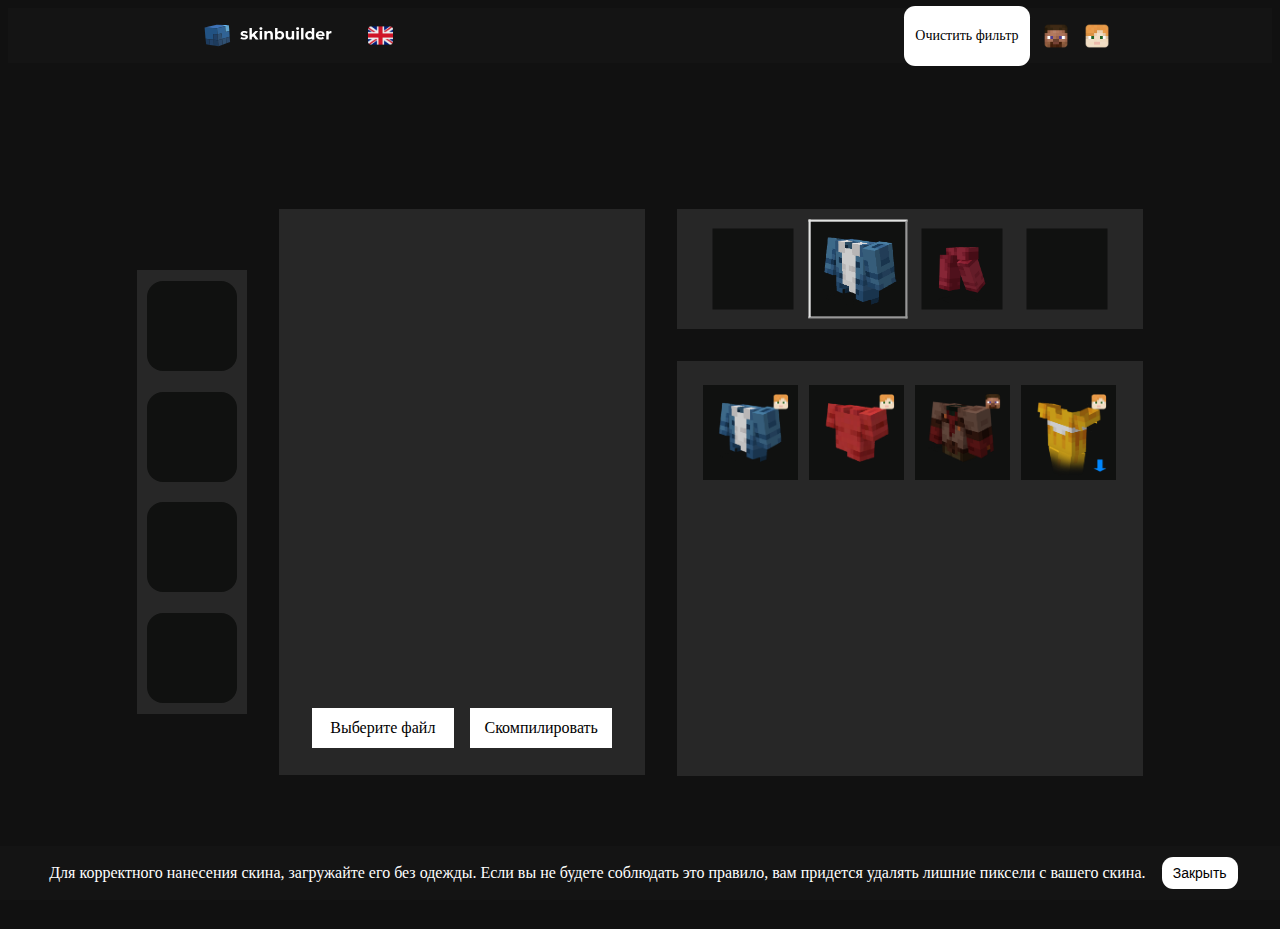
==== index.html @ a7ff2579 "up" ====
<!DOCTYPE html>
<html lang="ru">
<head>
    <meta charset="UTF-8">
    <meta name="viewport" content="width=device-width, initial-scale=1.0">

    <link rel="stylesheet" href="style.css">
    <link rel="stylesheet" href="adapt.css">
    <link rel="stylesheet" href="https://baguettecss.github.io/v2/v2.css">
    <link rel="shortcut icon" href="https://skinbuildermd.github.io/img/logo/skinbuilder-logo-mini.svg" type="image/x-icon">

    <script src="./js/compile-skin.js"></script>
    <script src="./js/change-clothes.js"></script>
    <script src="./js/selected-file.js"></script>
    <script src="./js/filter.js"></script>

    <title>SkinBuilder</title>
</head>
<body>
    <div class="headline">
        <div class="logo1">
            <a href="./">
                <img src="./img/logo/skinbuilder-logo-full.svg" alt="лого">
            </a>
            <div class="lang-sel">
                <a href="/en"><img src="https://skinbuildermd.github.io/img/icons/en-flag.png"></a>
            </div>  
        </div>
        <div class="steve-alex" id="steveAlexPanel">
            <div class="btns-filter">
                <div data-f="all" class="clear-filters -br1">
                    <p>Очистить фильтр</p>
                  </div>
                  <img data-f="steve" id="steve" title="Толстые руки у скина" src="./img/icons/steve.png" alt="Толстые руки у скина">
                  <img data-f="alex" id="alex" title="Тонкие руки у скина" src="./img/icons/alex.png" alt="Тонкие руки у скина">
            </div>
          </div>               
    </div>
    <div class="main">
        <div class="ll">
            <p>Использовать лучше на ПК.</p>
        </div>
        <div class="in">
            <div class="pre-skin">
                <div class="adds-skins -br1">
                    <div id="golova" class="installed"></div>
                    <div id="verh" class="installed"></div>                    
                    <div id="nogi" class="installed"></div>
                    <div id="obuv" class="installed"></div>
                </div>
            </div>
            <div class="skin -br1">
                <div class="pix-skin">
                    <img id="skin-sel" src="img/air.png">
                </div>
                <div class="skompil">
                    <label class="change-btn -br1" for="inputImage">
                        <span id="labelText" title="Выберите файл...">Выберите файл</span>
                        <input type="file" id="inputImage" accept="image/*">
                    </label>
                    <div style="margin-left: 1rem;" class="skompil-btn -br1" title="Скомпилировать Ваш скин">
                        <p id="compileButton" title="Скомпилировать Ваш скин" onclick="compileSkin()">Скомпилировать</p>
                    </div>
                </div>
            </div>
            <div class="at">
                <div class="clothes -br1">
                    <div class="-br1 c hj"></div>
                    <div class="-br1 c verh selected" onclick="changeClothes('verh')"><img class="verh" src="./img/models/var/verh_1.png"></div>
                    <div class="-br1 c nogi" id="nogi-add" onclick="changeClothes('nogi')"><img src="./img/models/nogi/nogi_1.png"></div>
                    <div class="-br1 c obuv" onclick="changeClothes('obuv')"></div>
                </div>
                <div class="all-cloat -br1">
                    <div class="all-cloat-scroll">
                        <div class="w -br1" data-skin="alex">
                            <img id="verh-go" src="./img/models/verh/verh_1.png" alt="">
                        </div>
                        <div class="w -br1" data-skin="alex">
                            <img id="verh-go" src="./img/models/verh/verh_2.png" alt="">
                        </div>
                        <div class="w -br1" data-skin="steve">
                            <img id="verh-go" src="./img/models/verh/verh_3.png" alt="">
                        </div>
                        <div class="w -br1" data-skin="alex">
                            <img id="verh-go" src="./img/models/verh/verh_4.png" alt="">
                        </div>
                    </div>
            </div>
        </div>
    </div>
    <div id="cookie-notification">
        <p>Для корректного нанесения скина, загружайте его без одежды. Если вы не будете соблюдать это правило, вам придется удалять лишние пиксели с вашего скина.</p>
        <button id="close-cookie-notification" onclick="hideCookieNotification()">Закрыть</button>
    </div>
    <script src="./js/shoto.js"></script>
    <script src="./js/cookie.js"></script>
    <script src="./js/alert-cmd.js"></script>
</body>
</html>
---- style.css ----
* {
    color: white;
}
:root {
    --ui-color: #272727;
    --br: 1rem;
    --bar-col: #141414;
}
html {
    background-color: #111111;
    
}
.headline {
    display: flex;
    height: 55px;
    padding-left: 10rem;
    padding-right: 10rem;
    background-color: #141414;
    justify-content: space-between;
}

.logo1 img {
    width: 200px;
    height: 100%;
}

.logo1 {
    display: flex;
    width: 200px;
    height: 100%;
}

.logo1 a {
    display: flex;
    justify-content: center;
    align-content: center;
    height: 100%;
}
.lang-sel {
    display: flex;
}
.lang-sel a {
    display: flex;
    justify-content: center;
    align-items: center;
}
.lang-sel img {
    height: 25px;
    width: 25px;
}
#logo-site:hover {
    fill: #e0751c;
}

.steve-alex {
    display: flex;
    flex-direction: column;
    justify-content: center;
    align-items: center;
}

.steve-alex img {
    width: 30px;
    height: 30px;
    margin-left: .7rem;
}
.btns-filter {
    display: flex;
    justify-content: center;
    align-items: center;
}
.main {
    display: flex;
    justify-content: center;
    align-items: center;
    height: 858px;
}
.skin {
    background-color: var(--ui-color);
    width: 350px;
    height: 550px;
    top: 165px;
    left: 40rem;
    background-size: 111.5%;
    padding: .5rem;
}
.change-btn {
    user-select: none;
    cursor: pointer;
    display: flex;
    justify-content: center;
    align-items: center;
    background-color: #ffffff;
    height: 40px;
    width: 120px;
    padding-right: .7rem;
    padding-left: .7rem;
    position: relative;
    overflow: hidden;
}
.change-btn span {
    color: black;
}
.change-btn input {
    position: absolute;
    top: 0;
    left: 0;
    width: 100%;
    height: 100%;
    opacity: 0;
    cursor: pointer;
}
.pix-skin {
    display: flex;
    justify-content: center;
    align-items: end;
    margin: 4rem;
    margin-top: 5.25rem;
    height: 150px;
}
.pix-skin img {
    width: 100px;
    height: 100px;
}
.in {
    display: flex;
    justify-content: center;
}
.at {
    margin-left: 2rem;
    
}
.clothes {
    display: flex;
    align-items: center;
    justify-content: center;
    background-color: var(--ui-color);
    width: 466px;
    height: 120px;
}
.all-cloat {
    display: flex;
    justify-content: center;
    align-items: center;
    margin-top: 2rem;
    background-color:  var(--ui-color);
    max-width: 435px;
    height: 399px;
    padding: 1rem;
    padding-bottom: 0;
    overflow-x: auto;
}
.all-cloat-scroll {
    display: flex;
    flex-wrap: wrap;
    justify-content: flex-start;
    width: fit-content;
    height: 100%;
    margin: 0 auto;
    margin-left: -.1rem;
}
.w {
    width: 95px;
    height: 95px;
    background-color: #101110;
    margin-left: .7rem;
    margin-top: .5rem;
    margin-bottom: .7em;
}
.w img {
    width: 95px;
    height: 95px;
    cursor: pointer;
}
.w:hover {
    box-sizing: border-box;
    border: 2px solid #ffffffe1;
  }

.w:hover img {
    margin: -2px;
}
.c {
    width: 90px;
    height: 90px;
    background-color: #101110;
    margin-left: 0.9rem;
    box-sizing: border-box;
    transition: transform 0.3s ease;
}

.c img {
    width: 90px;
    height: 90px;
    cursor: pointer;
    transition: transform 0.3s ease;
}

.c.selected {
    transform: scale(1.1);
    z-index: 1;
}

.c.selected img {
    transform: scale(1.1);
}

.c:not(.selected) {
    transform: scale(0.9);
}

.c:not(.selected) img {
    transform: scale(0.9);
}
.hj {
    margin: 0;
}
.adds-skins {
    display: flex;
    align-items: center;
    flex-wrap: wrap;
    background-color:  var(--ui-color);
    width: 110px;
    margin-right: 2rem;
}
.installed {
    display: inline-block;
    width: 90px;
    height: 90px;
    background-color: #101110;
    margin: .65rem;
    border-radius: var(--br);
}
.pre-skin {
    display: flex;
    align-items: center;
}
.skompil {
    display: flex;
    justify-content: center;
    align-items: end;
    height: 233px;
}
.skompil-btn {
    user-select: none;
    cursor: pointer;
    display: flex;
    justify-content: center;
    align-items: center;
    background-color: #ffffff;
    height: 40px;
    width: 120px;
    padding-right: .7rem;
    padding-left: .7rem;
    position: relative;
    overflow: hidden;
}
.skompil-btn p{
    color: black;
}
.selected {
    border: #ffffffe1 2px outset;
}
.installed img{
    width: 90px;
    height: 90px;
    cursor: pointer;
}
.installed img:hover {
    transform: scale(1.1);
}
.n {
    width: 95px;
    height: 95px;
    background-color: #101110;
    margin-left: .7rem;
    margin-top: .5rem;
    margin-bottom: .7em;
    border-radius: 1rem;
}
.n img {
    width: 95px;
    height: 95px;
    cursor: pointer;
}
.nogi-all-cloat {
    margin-top: 2rem;
    background-color: #2c2e2c;
    width: 435px;
    height: 399px;
    padding: 1rem;
    padding-bottom: 0;
    overflow-x: auto;
}
.nogi-all-cloat-scroll {
    display: flex;
    flex-wrap: wrap;
    justify-content: flex-start;
    width: fit-content;
    height: 100%;
    margin: 0 auto;
    margin-left: -.5rem;
}
#skin-sel {
    background-size: cover;
    pointer-events: none;
}
#cookie-notification {
    display: flex;
    justify-content: center;
    align-items: center;
    background-color: var(--bar-col);
    padding: .7rem;
    position: fixed;
    bottom: 0;
    left: 0;
    width: 98.8%;
}
#cookie-notification p {
    margin: 0;
    color: #ffffff;
    font-size: 1rem;
}
#close-cookie-notification {
    background-color: #ffffff;
    border: none;
    color: #000000;
    text-align: center;
    text-decoration: none;
    display: inline-block;
    font-size: 14px;
    cursor: pointer;
    margin-left: 1rem;
    border-radius: .7rem;
    padding: .5rem .7rem .5rem .7rem;
}
.clear-filters {
    background-color: #ffffff;
    border: none;
    color: #000000;
    text-align: center;
    text-decoration: none;
    display: inline-block;
    font-size: 14px;
    cursor: pointer;
    margin-left: 1rem;
    border-radius: .7rem;
    padding: .5rem .7rem .5rem .7rem;
}
.clear-filters p{
    color: black;
}
#steve {
    cursor: pointer;
}
#alex {
    cursor: pointer;
}
.ll p {
    font-size: 0;
}
---- adapt.css ----
@media only screen and (max-width: 500px) {
    .all-cloat {
        margin-top: 0rem;
        max-width: 0;
        height: 0;
        padding: 0;
        padding-bottom: 0;
      }
      .clothes {
        width: 0;
        height: 0;
      }
      .c img {
        width: 0;
        height: 0;
      }
      .pix-skin {
        width: 0;
        height: 0;
      }
      .pix-skin img {
        width: 0;
        height: 0;
      }
      .skompil {
        width: 0;
        height: 0;
      }
      .skin {
        width: 0;
        height: 0;
      }
      .skompil-btn {
        width: 0;
        height: 0;
      }
      .in {
        width: 0;
        height: 0;
      }
      .adds-skins {
        width: 0;
        height: 0;
      }
      .skin {
        width: 0;
        height: 0;
        padding: 0;
      }
      .c {
        width: 0;
        height: 0;
      }
      .verh {
        width: 0;
        height: 0;
      }
      .selected {
        border: 0;
      }
      .change-btn {
        width: 0;
        height: 0;
      }
      .headline {
        display: flex;
        height: 55px;
        padding-left: 0rem;
        padding-right: 0rem;
        background-color: #141414;
        justify-content: space-between;
      }
      .clear-filters {
        width: 0;
        height: 0;
        padding: 0;
      }
      .clear-filters p {
        font-size: 0;
      }
      .btns-filter img {
        width: 0;
        height: 0;
      }
      .main {
        display: flex;
        justify-content: center;
        align-items: center;
        height: 10px;
        padding: 0;
      }
      #cookie-notification {
        display: flex;
        justify-content: center;
        align-items: center;
        background-color: var(--bar-col);
        padding: .7rem;
        position: fixed;
        bottom: 0;
        left: 0;
        width: 98.8%;
      }
      #close-cookie-notification {
        margin-left: 0rem;
        font-size: 0;
        padding: 0;
      }
      #cookie-notification {
        display: flex;
        justify-content: center;
        align-items: center;
        background-color: 0;
        padding: 0;
        position: fixed;
        bottom: 0;
        left: 0;
        width: 0;
      }
      #cookie-notification p {
        font-size: 0;
      }
      .ll {
        height: 419px;
        display: flex;
        align-items: center;
        user-select: none;
        margin-top: 38.85rem;
        width: 25rem;
      }
      .ll p {
        display: flex;
        justify-content: right;
        align-items: center;
        font-size: 1.5rem;
        width: 350px;
      }
}
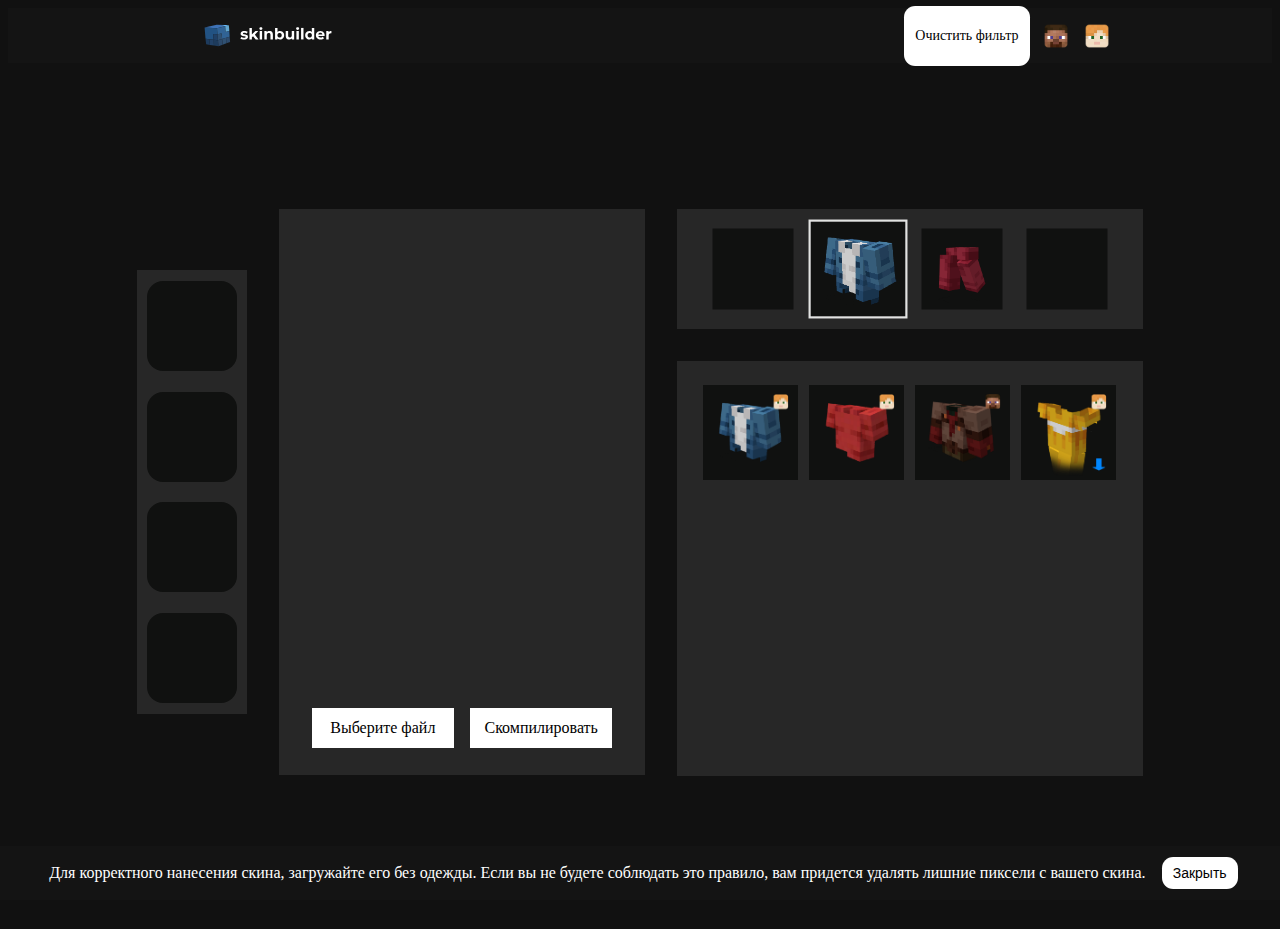
==== commit 6490f45d: "up" ====
--- a/index.html
+++ b/index.html
@@ -22,17 +22,17 @@
             <a href="./">
                 <img src="./img/logo/skinbuilder-logo-full.svg" alt="лого">
             </a>
-            <div class="lang-sel">
+            <!-- <div class="lang-sel">
                 <a href="/en"><img src="https://skinbuildermd.github.io/img/icons/en-flag.png"></a>
-            </div>  
+            </div>   -->
         </div>
         <div class="steve-alex" id="steveAlexPanel">
             <div class="btns-filter">
                 <div data-f="all" class="clear-filters -br1">
                     <p>Очистить фильтр</p>
                   </div>
-                  <img data-f="steve" id="steve" title="Толстые руки у скина" src="./img/icons/steve.png" alt="Толстые руки у скина">
-                  <img data-f="alex" id="alex" title="Тонкие руки у скина" src="./img/icons/alex.png" alt="Тонкие руки у скина">
+                  <img data-f="steve" id="steve" title="Толстые руки у скина" src="./img/icons/steve.png">
+                  <img data-f="alex" id="alex" title="Тонкие руки у скина" src="./img/icons/alex.png">
             </div>
           </div>               
     </div>
--- a/style.css
+++ b/style.css
@@ -259,7 +259,7 @@
     color: black;
 }
 .selected {
-    border: #ffffffe1 2px outset;
+    border: 2px solid #ffffffe1;
 }
 .installed img{
     width: 90px;
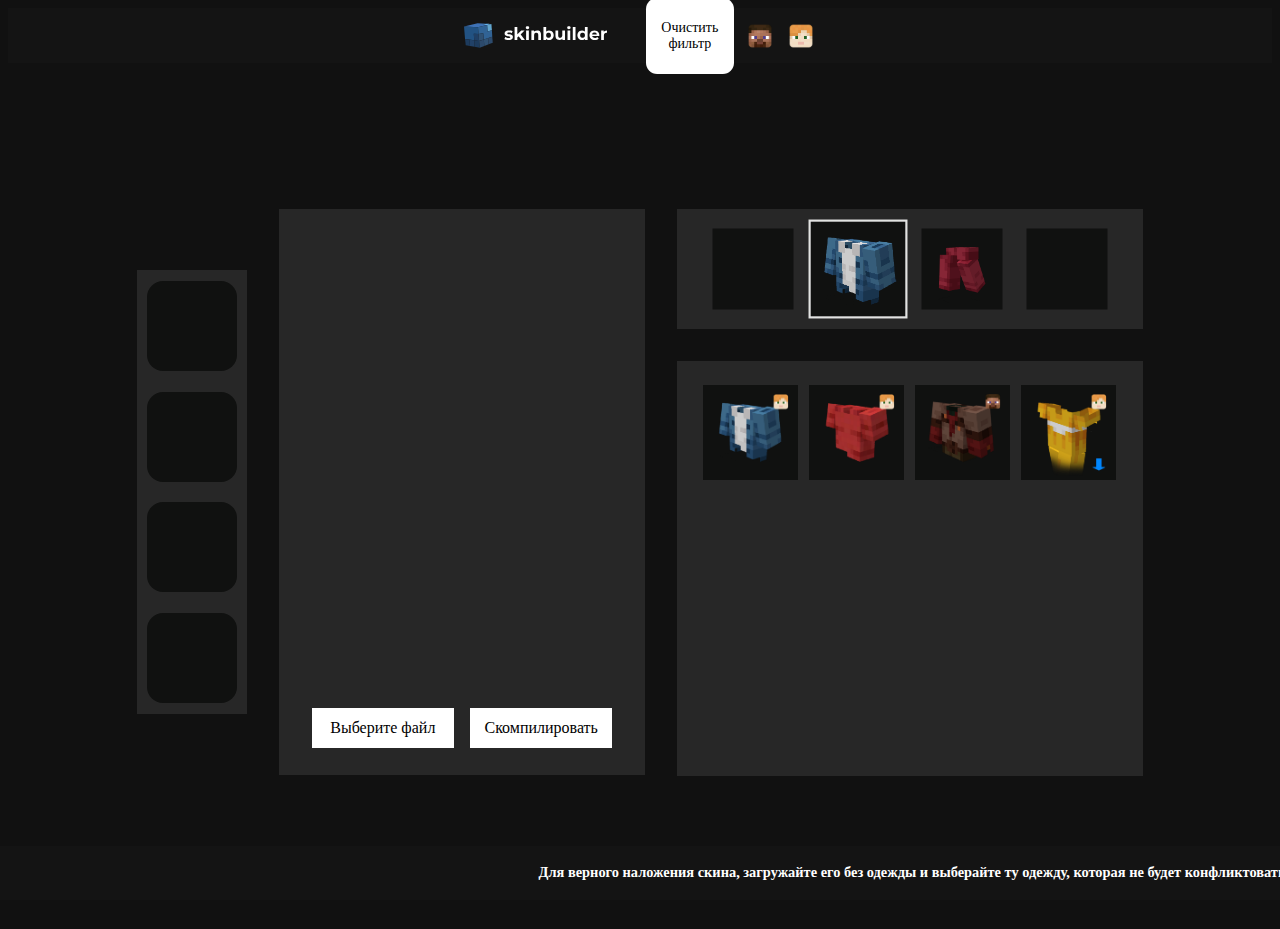
==== commit 7ae30d33: "up" ====
--- a/index.html
+++ b/index.html
@@ -89,7 +89,7 @@
         </div>
     </div>
     <div id="cookie-notification">
-        <p>Для корректного нанесения скина, загружайте его без одежды. Если вы не будете соблюдать это правило, вам придется удалять лишние пиксели с вашего скина.</p>
+        <h3>Для верного наложения скина, загружайте его без одежды и выберайте ту одежду, которая не будет конфликтовать.</h3>
         <button id="close-cookie-notification" onclick="hideCookieNotification()">Закрыть</button>
     </div>
     <script src="./js/shoto.js"></script>
--- a/style.css
+++ b/style.css
@@ -13,14 +13,14 @@
 .headline {
     display: flex;
     height: 55px;
-    padding-left: 10rem;
-    padding-right: 10rem;
+    padding-left: 28.5rem;
+    padding-right: 28.5rem;
     background-color: #141414;
     justify-content: space-between;
 }
 
 .logo1 img {
-    width: 200px;
+    width: 143px;
     height: 100%;
 }
 
@@ -314,12 +314,14 @@
     position: fixed;
     bottom: 0;
     left: 0;
-    width: 98.8%;
-}
-#cookie-notification p {
+    width: 63rem;
+    padding-left: 28.5rem;
+    padding-right: 28.5rem;
+}
+#cookie-notification h3 {
     margin: 0;
     color: #ffffff;
-    font-size: 1rem;
+    font-size: .9rem;
 }
 #close-cookie-notification {
     background-color: #ffffff;
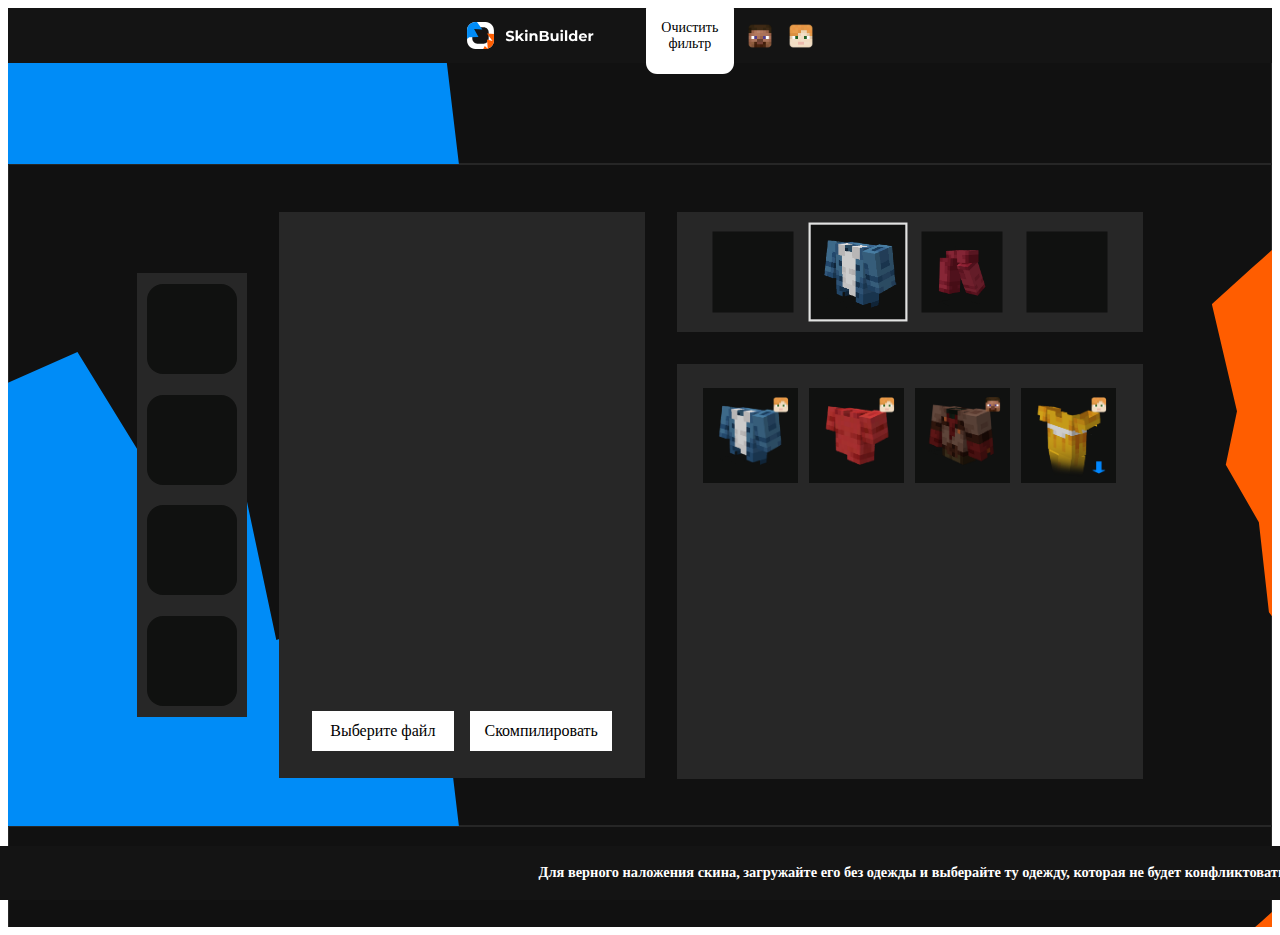
==== commit f92174dd: "fix and no)" ====
--- a/index.html
+++ b/index.html
@@ -85,6 +85,7 @@
                             <img id="verh-go" src="./img/models/verh/verh_4.png" alt="">
                         </div>
                     </div>
+                    
             </div>
         </div>
     </div>
--- a/style.css
+++ b/style.css
@@ -7,8 +7,6 @@
     --bar-col: #141414;
 }
 html {
-    background-color: #111111;
-    
 }
 .headline {
     display: flex;
@@ -73,7 +71,10 @@
     display: flex;
     justify-content: center;
     align-items: center;
-    height: 858px;
+    height: 864px;
+    background-image: url(./img/background.svg);
+    background-position: 50%;
+    background-size: 100%;
 }
 .skin {
     background-color: var(--ui-color);
--- a/adapt.css
+++ b/adapt.css
@@ -1,3 +1,9 @@
+@media only screen and (max-height: 808px){
+  .main {
+    height: 753px;
+  }
+}
+
 @media only screen and (max-width: 500px) {
     .all-cloat {
         margin-top: 0rem;
@@ -67,8 +73,13 @@
         height: 55px;
         padding-left: 0rem;
         padding-right: 0rem;
-        background-color: #141414;
+        background-color: #111111;
         justify-content: space-between;
+        width: 99%;
+      }
+      .logo1 a img {
+        width: 0px;
+        height: 0px;
       }
       .clear-filters {
         width: 0;
@@ -86,8 +97,10 @@
         display: flex;
         justify-content: center;
         align-items: center;
-        height: 10px;
+        width: 99%;
         padding: 0;
+        background-color: #111111;
+        background-image: none;
       }
       #cookie-notification {
         display: flex;
@@ -120,11 +133,11 @@
         font-size: 0;
       }
       .ll {
-        height: 419px;
+        height: 0px;
         display: flex;
         align-items: center;
         user-select: none;
-        margin-top: 38.85rem;
+        margin-top: 0;
         width: 25rem;
       }
       .ll p {
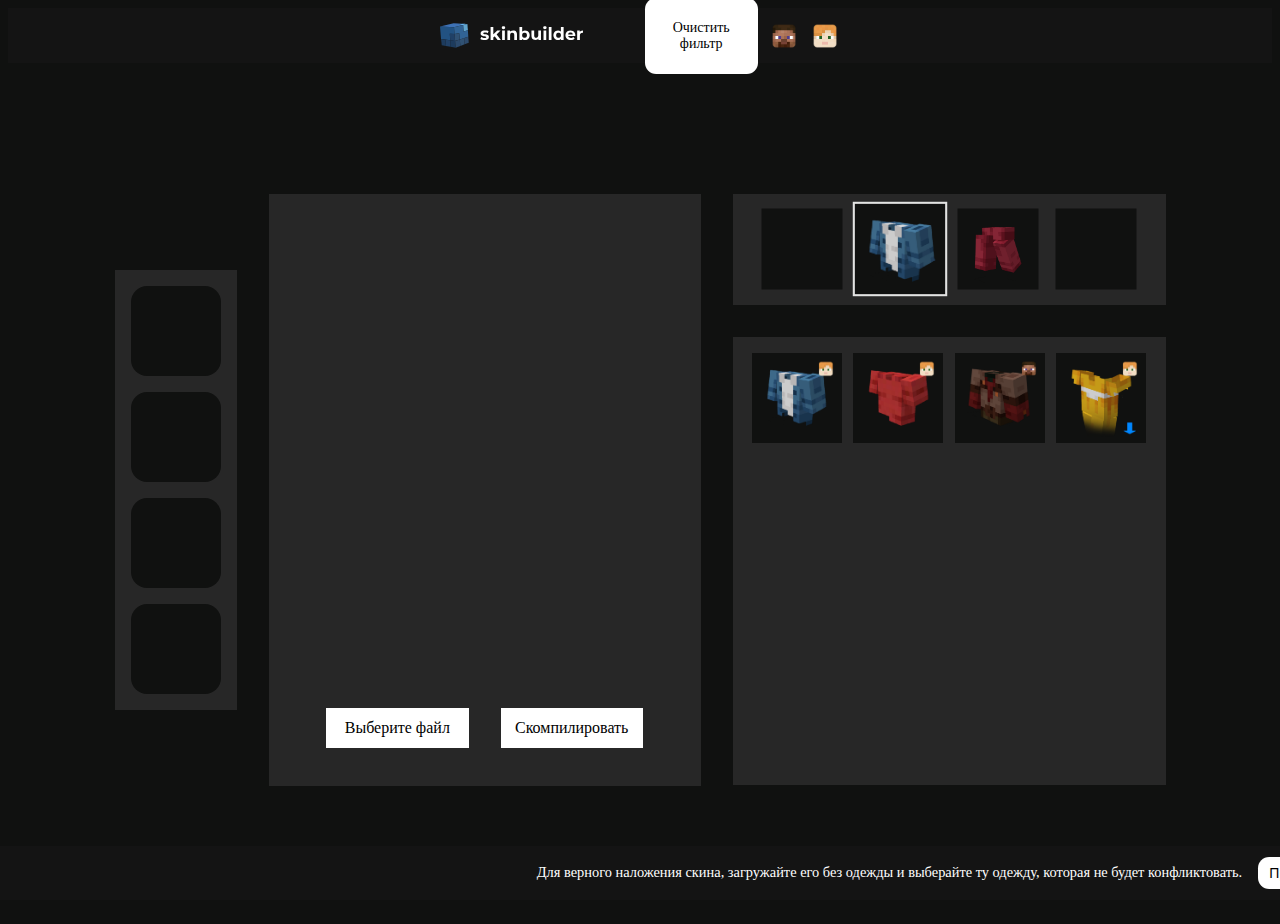
==== commit 67bc1c85: "big update" ====
--- a/index.html
+++ b/index.html
@@ -22,9 +22,6 @@
             <a href="./">
                 <img src="./img/logo/skinbuilder-logo-full.svg" alt="лого">
             </a>
-            <!-- <div class="lang-sel">
-                <a href="/en"><img src="https://skinbuildermd.github.io/img/icons/en-flag.png"></a>
-            </div>   -->
         </div>
         <div class="steve-alex" id="steveAlexPanel">
             <div class="btns-filter">
@@ -58,7 +55,7 @@
                         <span id="labelText" title="Выберите файл...">Выберите файл</span>
                         <input type="file" id="inputImage" accept="image/*">
                     </label>
-                    <div style="margin-left: 1rem;" class="skompil-btn -br1" title="Скомпилировать Ваш скин">
+                    <div style="margin-left: 2rem;" class="skompil-btn -br1" title="Скомпилировать Ваш скин">
                         <p id="compileButton" title="Скомпилировать Ваш скин" onclick="compileSkin()">Скомпилировать</p>
                     </div>
                 </div>
@@ -71,7 +68,8 @@
                     <div class="-br1 c obuv" onclick="changeClothes('obuv')"></div>
                 </div>
                 <div class="all-cloat -br1">
-                    <div class="all-cloat-scroll">
+                    <div class="all-cloat-scroll-wrapper">
+                      <div class="all-cloat-scroll">
                         <div class="w -br1" data-skin="alex">
                             <img id="verh-go" src="./img/models/verh/verh_1.png" alt="">
                         </div>
@@ -84,14 +82,15 @@
                         <div class="w -br1" data-skin="alex">
                             <img id="verh-go" src="./img/models/verh/verh_4.png" alt="">
                         </div>
+
                     </div>
-                    
+                </div> 
             </div>
         </div>
     </div>
     <div id="cookie-notification">
-        <h3>Для верного наложения скина, загружайте его без одежды и выберайте ту одежду, которая не будет конфликтовать.</h3>
-        <button id="close-cookie-notification" onclick="hideCookieNotification()">Закрыть</button>
+        <p>Для верного наложения скина, загружайте его без одежды и выберайте ту одежду, которая не будет конфликтовать.</p>
+        <button id="close-cookie-notification" onclick="hideCookieNotification()">Принять</button>
     </div>
     <script src="./js/shoto.js"></script>
     <script src="./js/cookie.js"></script>
--- a/style.css
+++ b/style.css
@@ -5,14 +5,50 @@
     --ui-color: #272727;
     --br: 1rem;
     --bar-col: #141414;
-}
+    --otstyp1: 1rem;
+}
+::-webkit-scrollbar {
+    width: 5px;
+}
+::-webkit-scrollbar-track {
+    background-color: #171717;
+    margin-top: .7rem;
+    margin-bottom: .7rem;
+}
+::-webkit-scrollbar-thumb {
+    background-color: #b0b0b0;
+    border-radius: 1rem;
+}
+::-webkit-scrollbar-thumb:hover {
+    background-color: #7a7a7a;
+    border-radius: 1rem;
+}
+@-moz-document url-prefix() {
+    .all-cloat {
+      display: flex;
+      justify-content: center;
+      align-items: flex-start;
+      margin-top: 2rem;
+      background-color: var(--ui-color);
+      width: 393.6px;
+      height: 27rem;
+      padding: var(--otstyp1);
+      padding-bottom: 0;
+      overflow-x: auto;
+    }
+    .clothes {
+        display: flex;
+        justify-content: center;
+        width: 394px;
+    }
+  }
 html {
+    background-color: #101110;
 }
 .headline {
     display: flex;
     height: 55px;
-    padding-left: 28.5rem;
-    padding-right: 28.5rem;
+    padding: 0 27rem;
     background-color: #141414;
     justify-content: space-between;
 }
@@ -71,19 +107,19 @@
     display: flex;
     justify-content: center;
     align-items: center;
-    height: 864px;
-    background-image: url(./img/background.svg);
-    background-position: 50%;
-    background-size: 100%;
+    height: 853px;
+    padding: 0 27rem;
 }
 .skin {
+    display: flex;
+    justify-content: center;
+    align-items: center;
+    flex-direction: column;
     background-color: var(--ui-color);
-    width: 350px;
-    height: 550px;
-    top: 165px;
-    left: 40rem;
+    width: 25rem;
+    height: 35rem;
     background-size: 111.5%;
-    padding: .5rem;
+    padding: var(--otstyp1);
 }
 .change-btn {
     user-select: none;
@@ -114,10 +150,12 @@
 .pix-skin {
     display: flex;
     justify-content: center;
-    align-items: end;
+    align-items: center;
     margin: 4rem;
     margin-top: 5.25rem;
-    height: 150px;
+    margin-bottom: 0;
+    height: 200px;
+    width: 200px;
 }
 .pix-skin img {
     width: 100px;
@@ -133,44 +171,43 @@
 }
 .clothes {
     display: flex;
-    align-items: center;
-    justify-content: center;
+    justify-content: center;
+    align-items: center;
     background-color: var(--ui-color);
-    width: 466px;
-    height: 120px;
+    width: 401px;
+    height: 79px;
+    padding: var(--otstyp1);
 }
 .all-cloat {
     display: flex;
     justify-content: center;
-    align-items: center;
+    align-items: flex-start;
     margin-top: 2rem;
-    background-color:  var(--ui-color);
-    max-width: 435px;
-    height: 399px;
-    padding: 1rem;
+    background-color: var(--ui-color);
+    width: 401px;
+    height: 27rem;
+    padding: var(--otstyp1);
     padding-bottom: 0;
     overflow-x: auto;
-}
+  }
 .all-cloat-scroll {
     display: flex;
     flex-wrap: wrap;
-    justify-content: flex-start;
     width: fit-content;
     height: 100%;
     margin: 0 auto;
-    margin-left: -.1rem;
+    margin-left: -.7rem;
 }
 .w {
-    width: 95px;
-    height: 95px;
+    width: 90px;
+    height: 90px;
     background-color: #101110;
     margin-left: .7rem;
-    margin-top: .5rem;
-    margin-bottom: .7em;
+    margin-bottom: 1rem;
 }
 .w img {
-    width: 95px;
-    height: 95px;
+    width: 90px;
+    height: 90px;
     cursor: pointer;
 }
 .w:hover {
@@ -185,7 +222,7 @@
     width: 90px;
     height: 90px;
     background-color: #101110;
-    margin-left: 0.9rem;
+    margin-left: .5rem;
     box-sizing: border-box;
     transition: transform 0.3s ease;
 }
@@ -198,12 +235,12 @@
 }
 
 .c.selected {
-    transform: scale(1.1);
+    transform: scale(1.05);
     z-index: 1;
 }
 
 .c.selected img {
-    transform: scale(1.1);
+    transform: scale(1.05);
 }
 
 .c:not(.selected) {
@@ -221,15 +258,19 @@
     align-items: center;
     flex-wrap: wrap;
     background-color:  var(--ui-color);
-    width: 110px;
+    width: 122px;
     margin-right: 2rem;
+}
+#obuv {
+    margin-bottom: var(--otstyp1);
 }
 .installed {
     display: inline-block;
     width: 90px;
     height: 90px;
     background-color: #101110;
-    margin: .65rem;
+    margin: var(--otstyp1);
+    margin-bottom: 0;
     border-radius: var(--br);
 }
 .pre-skin {
@@ -263,12 +304,15 @@
     border: 2px solid #ffffffe1;
 }
 .installed img{
+    border-radius: var(--br);
     width: 90px;
     height: 90px;
     cursor: pointer;
 }
 .installed img:hover {
-    transform: scale(1.1);
+    transform: scale(1.05);
+    box-sizing: border-box;
+    border: 2px solid #ffffffe1;
 }
 .n {
     width: 95px;
@@ -316,10 +360,10 @@
     bottom: 0;
     left: 0;
     width: 63rem;
-    padding-left: 28.5rem;
-    padding-right: 28.5rem;
-}
-#cookie-notification h3 {
+    padding-left: 27rem;
+    padding-right: 27rem;
+}
+#cookie-notification p {
     margin: 0;
     color: #ffffff;
     font-size: .9rem;
--- a/adapt.css
+++ b/adapt.css
@@ -1,9 +1,3 @@
-@media only screen and (max-height: 808px){
-  .main {
-    height: 753px;
-  }
-}
-
 @media only screen and (max-width: 500px) {
     .all-cloat {
         margin-top: 0rem;
@@ -15,6 +9,9 @@
       .clothes {
         width: 0;
         height: 0;
+        border: none;
+        background: none;
+        padding: 0;
       }
       .c img {
         width: 0;
@@ -97,10 +94,15 @@
         display: flex;
         justify-content: center;
         align-items: center;
-        width: 99%;
+        width: 350px;
         padding: 0;
+        height: 580px;
         background-color: #111111;
         background-image: none;
+      }
+      .main .ll p {
+        margin-left: 2rem;
+        margin-top: 5rem;
       }
       #cookie-notification {
         display: flex;
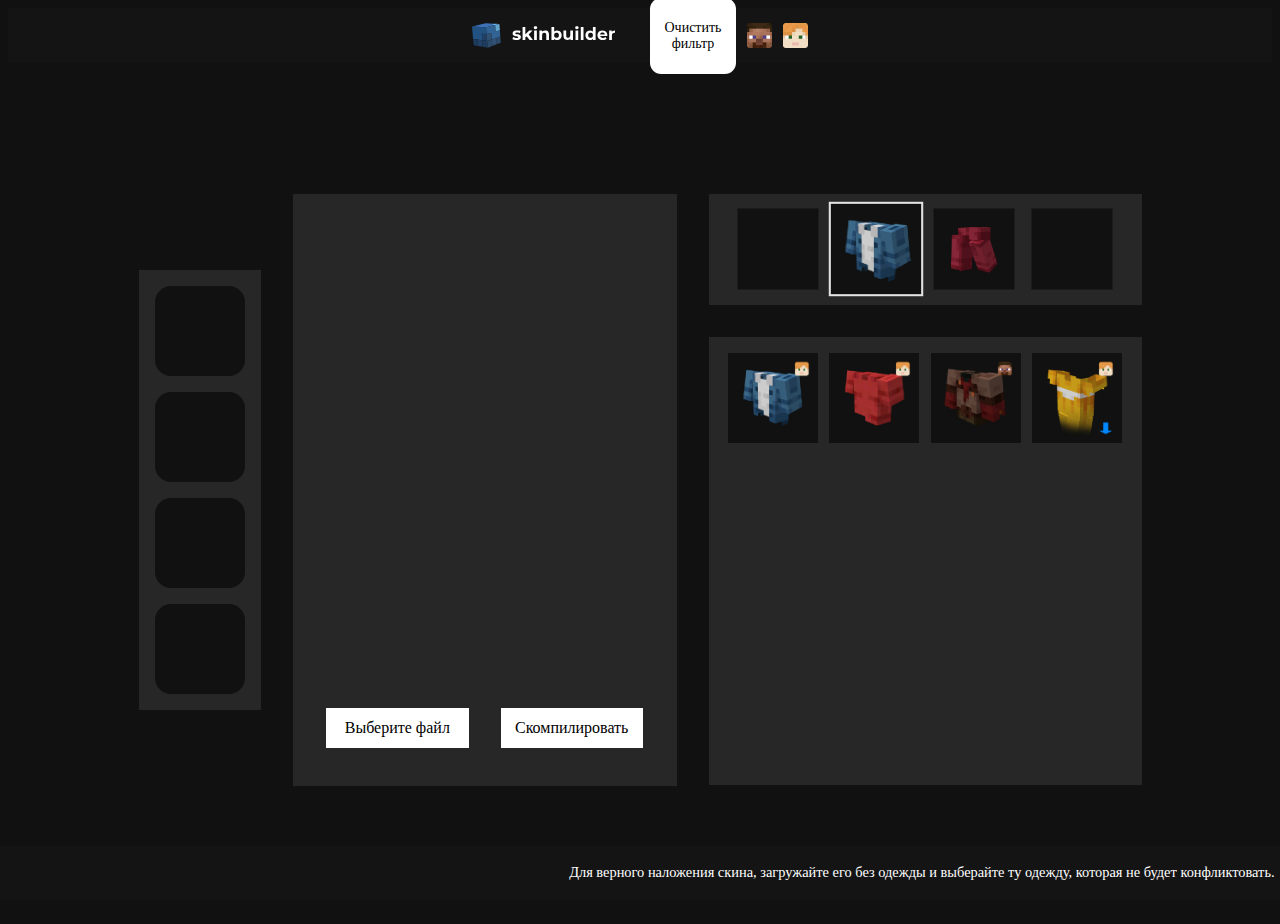
==== commit f8690cbf: "fix" ====
--- a/index.html
+++ b/index.html
@@ -90,7 +90,7 @@
     </div>
     <div id="cookie-notification">
         <p>Для верного наложения скина, загружайте его без одежды и выберайте ту одежду, которая не будет конфликтовать.</p>
-        <button id="close-cookie-notification" onclick="hideCookieNotification()">Принять</button>
+        <button id="close-cookie-notification" onclick="hideCookieNotification()">Закрыть</button>
     </div>
     <script src="./js/shoto.js"></script>
     <script src="./js/cookie.js"></script>
--- a/style.css
+++ b/style.css
@@ -6,6 +6,7 @@
     --br: 1rem;
     --bar-col: #141414;
     --otstyp1: 1rem;
+    --otstup2: 0 29rem;
 }
 ::-webkit-scrollbar {
     width: 5px;
@@ -48,7 +49,7 @@
 .headline {
     display: flex;
     height: 55px;
-    padding: 0 27rem;
+    padding: var(--otstup2);
     background-color: #141414;
     justify-content: space-between;
 }
@@ -94,8 +95,8 @@
 }
 
 .steve-alex img {
-    width: 30px;
-    height: 30px;
+    width: 25px;
+    height: 25px;
     margin-left: .7rem;
 }
 .btns-filter {
@@ -108,7 +109,7 @@
     justify-content: center;
     align-items: center;
     height: 853px;
-    padding: 0 27rem;
+    padding: var(--otstup2);
 }
 .skin {
     display: flex;
@@ -116,7 +117,7 @@
     align-items: center;
     flex-direction: column;
     background-color: var(--ui-color);
-    width: 25rem;
+    width: 22rem;
     height: 35rem;
     background-size: 111.5%;
     padding: var(--otstyp1);
@@ -355,13 +356,13 @@
     justify-content: center;
     align-items: center;
     background-color: var(--bar-col);
-    padding: .7rem;
     position: fixed;
     bottom: 0;
     left: 0;
     width: 63rem;
-    padding-left: 27rem;
-    padding-right: 27rem;
+    padding: var(--otstup2);
+    padding-top: .7rem;
+    padding-bottom: .7rem;
 }
 #cookie-notification p {
     margin: 0;
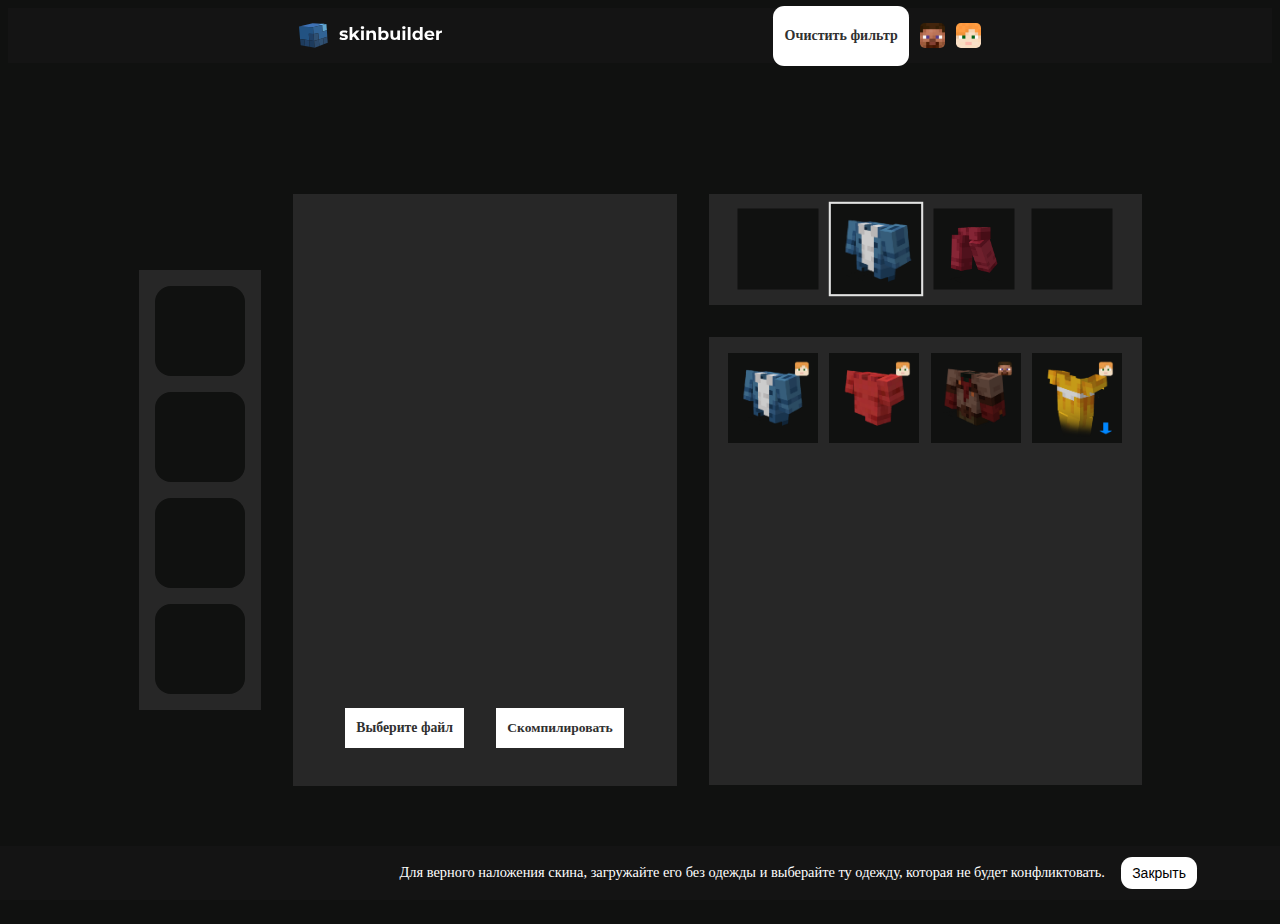
==== commit 7eb978f2: "mini bug-fix 5 months later" ====
--- a/index.html
+++ b/index.html
@@ -15,6 +15,9 @@
     <script src="./js/filter.js"></script>
 
     <title>SkinBuilder</title>
+
+    <style>
+    </style>
 </head>
 <body>
     <div class="headline">
--- a/style.css
+++ b/style.css
@@ -6,7 +6,9 @@
     --br: 1rem;
     --bar-col: #141414;
     --otstyp1: 1rem;
-    --otstup2: 0 29rem;
+    --otstup2: 0 23%;
+    --fw600: 600;
+    --MonsColor: #303030;
 }
 ::-webkit-scrollbar {
     width: 5px;
@@ -98,6 +100,7 @@
     width: 25px;
     height: 25px;
     margin-left: .7rem;
+    border-radius: .3rem;
 }
 .btns-filter {
     display: flex;
@@ -109,7 +112,7 @@
     justify-content: center;
     align-items: center;
     height: 853px;
-    padding: var(--otstup2);
+    /* padding: var(--otstup2); */
 }
 .skin {
     display: flex;
@@ -130,14 +133,15 @@
     align-items: center;
     background-color: #ffffff;
     height: 40px;
-    width: 120px;
     padding-right: .7rem;
     padding-left: .7rem;
     position: relative;
     overflow: hidden;
 }
 .change-btn span {
-    color: black;
+    font-weight: var(--fw600);
+    font-size: 1.53vh;
+    color: var(--MonsColor);
 }
 .change-btn input {
     position: absolute;
@@ -292,14 +296,15 @@
     align-items: center;
     background-color: #ffffff;
     height: 40px;
-    width: 120px;
     padding-right: .7rem;
     padding-left: .7rem;
     position: relative;
     overflow: hidden;
 }
 .skompil-btn p{
-    color: black;
+    font-weight: var(--fw600);
+    font-size: 1.5vh;
+    color: var(--MonsColor);
 }
 .selected {
     border: 2px solid #ffffffe1;
@@ -385,7 +390,6 @@
 .clear-filters {
     background-color: #ffffff;
     border: none;
-    color: #000000;
     text-align: center;
     text-decoration: none;
     display: inline-block;
@@ -394,9 +398,10 @@
     margin-left: 1rem;
     border-radius: .7rem;
     padding: .5rem .7rem .5rem .7rem;
+    font-weight: var(--fw600);
 }
 .clear-filters p{
-    color: black;
+    color: var(--MonsColor);
 }
 #steve {
     cursor: pointer;
